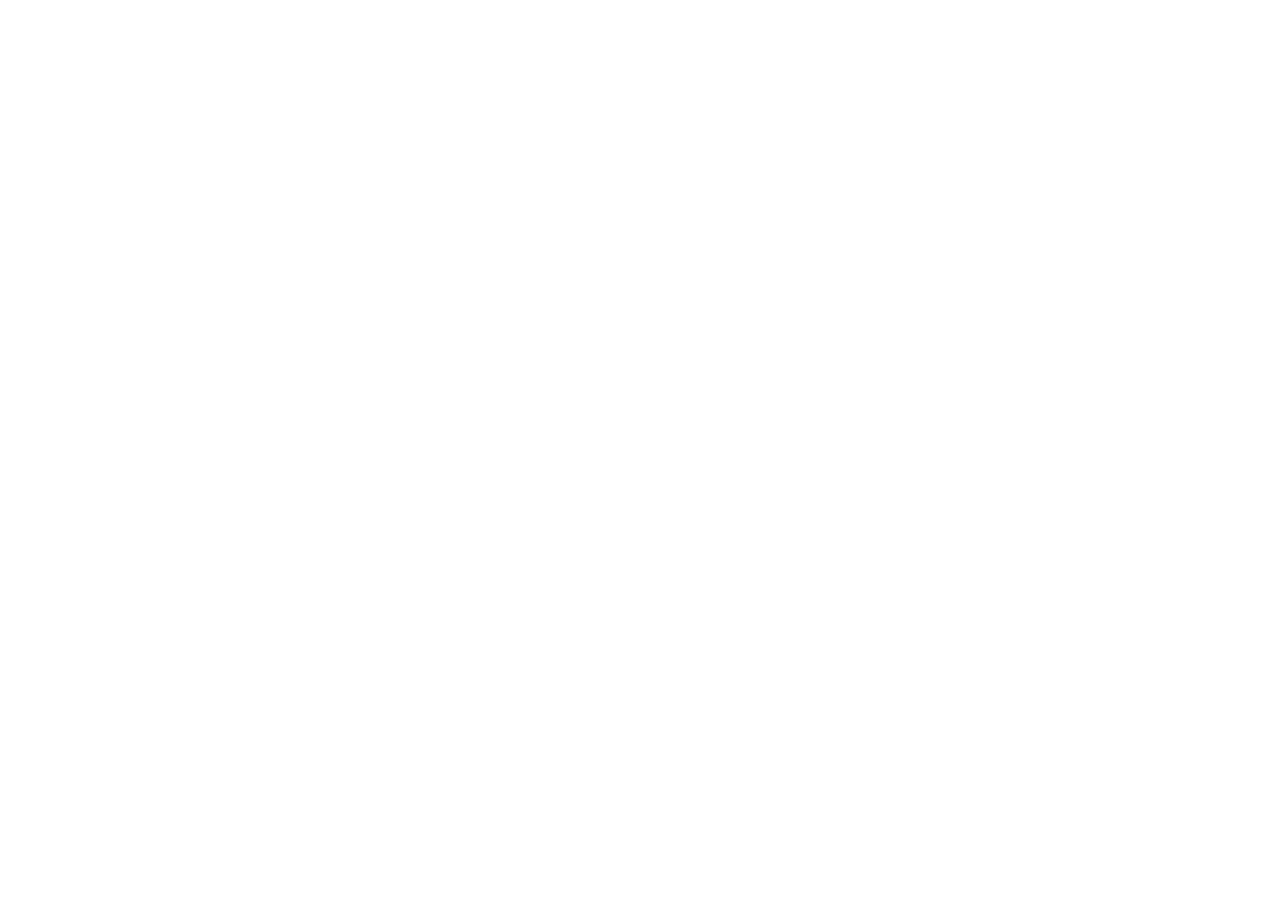
==== Portfolio/first.html @ 07eb85f6 "Add files via upload" ====
<!doctype html>
<html lang="en">
  <head>
    <meta charset="utf-8">
    <meta name="viewport" content="width=device-width, initial-scale=1, shrink-to-fit=no">

    <link rel="stylesheet" href="https://stackpath.bootstrapcdn.com/bootstrap/4.3.1/css/bootstrap.min.css" integrity="sha384-ggOyR0iXCbMQv3Xipma34MD+dH/1fQ784/j6cY/iJTQUOhcWr7x9JvoRxT2MZw1T" crossorigin="anonymous">

    <title>Arshia Lak</title>
  </head>
  <body>
    

    <script src="https://code.jquery.com/jquery-3.3.1.slim.min.js" integrity="sha384-q8i/X+965DzO0rT7abK41JStQIAqVgRVzpbzo5smXKp4YfRvH+8abtTE1Pi6jizo" crossorigin="anonymous"></script>
    <script src="https://cdnjs.cloudflare.com/ajax/libs/popper.js/1.14.7/umd/popper.min.js" integrity="sha384-UO2eT0CpHqdSJQ6hJty5KVphtPhzWj9WO1clHTMGa3JDZwrnQq4sF86dIHNDz0W1" crossorigin="anonymous"></script>
    <script src="https://stackpath.bootstrapcdn.com/bootstrap/4.3.1/js/bootstrap.min.js" integrity="sha384-JjSmVgyd0p3pXB1rRibZUAYoIIy6OrQ6VrjIEaFf/nJGzIxFDsf4x0xIM+B07jRM" crossorigin="anonymous"></script>
  </body>
</html>
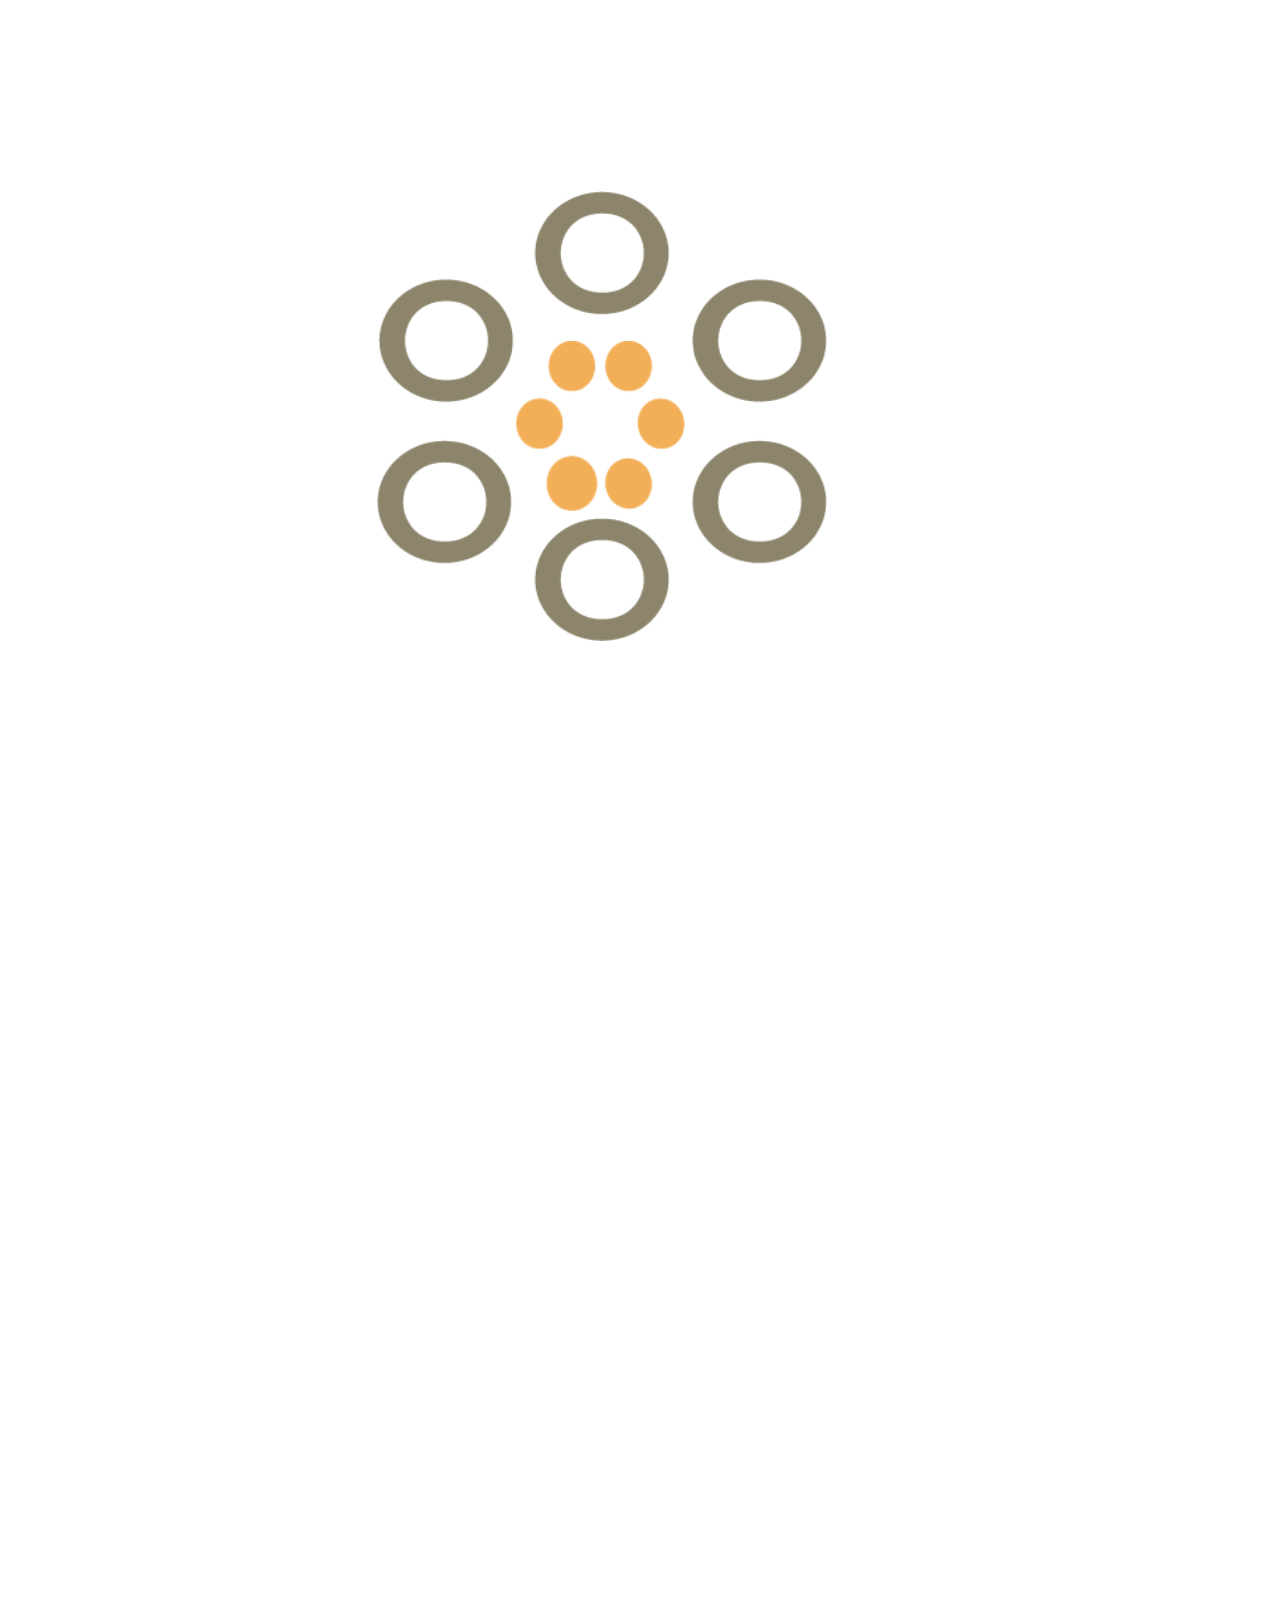
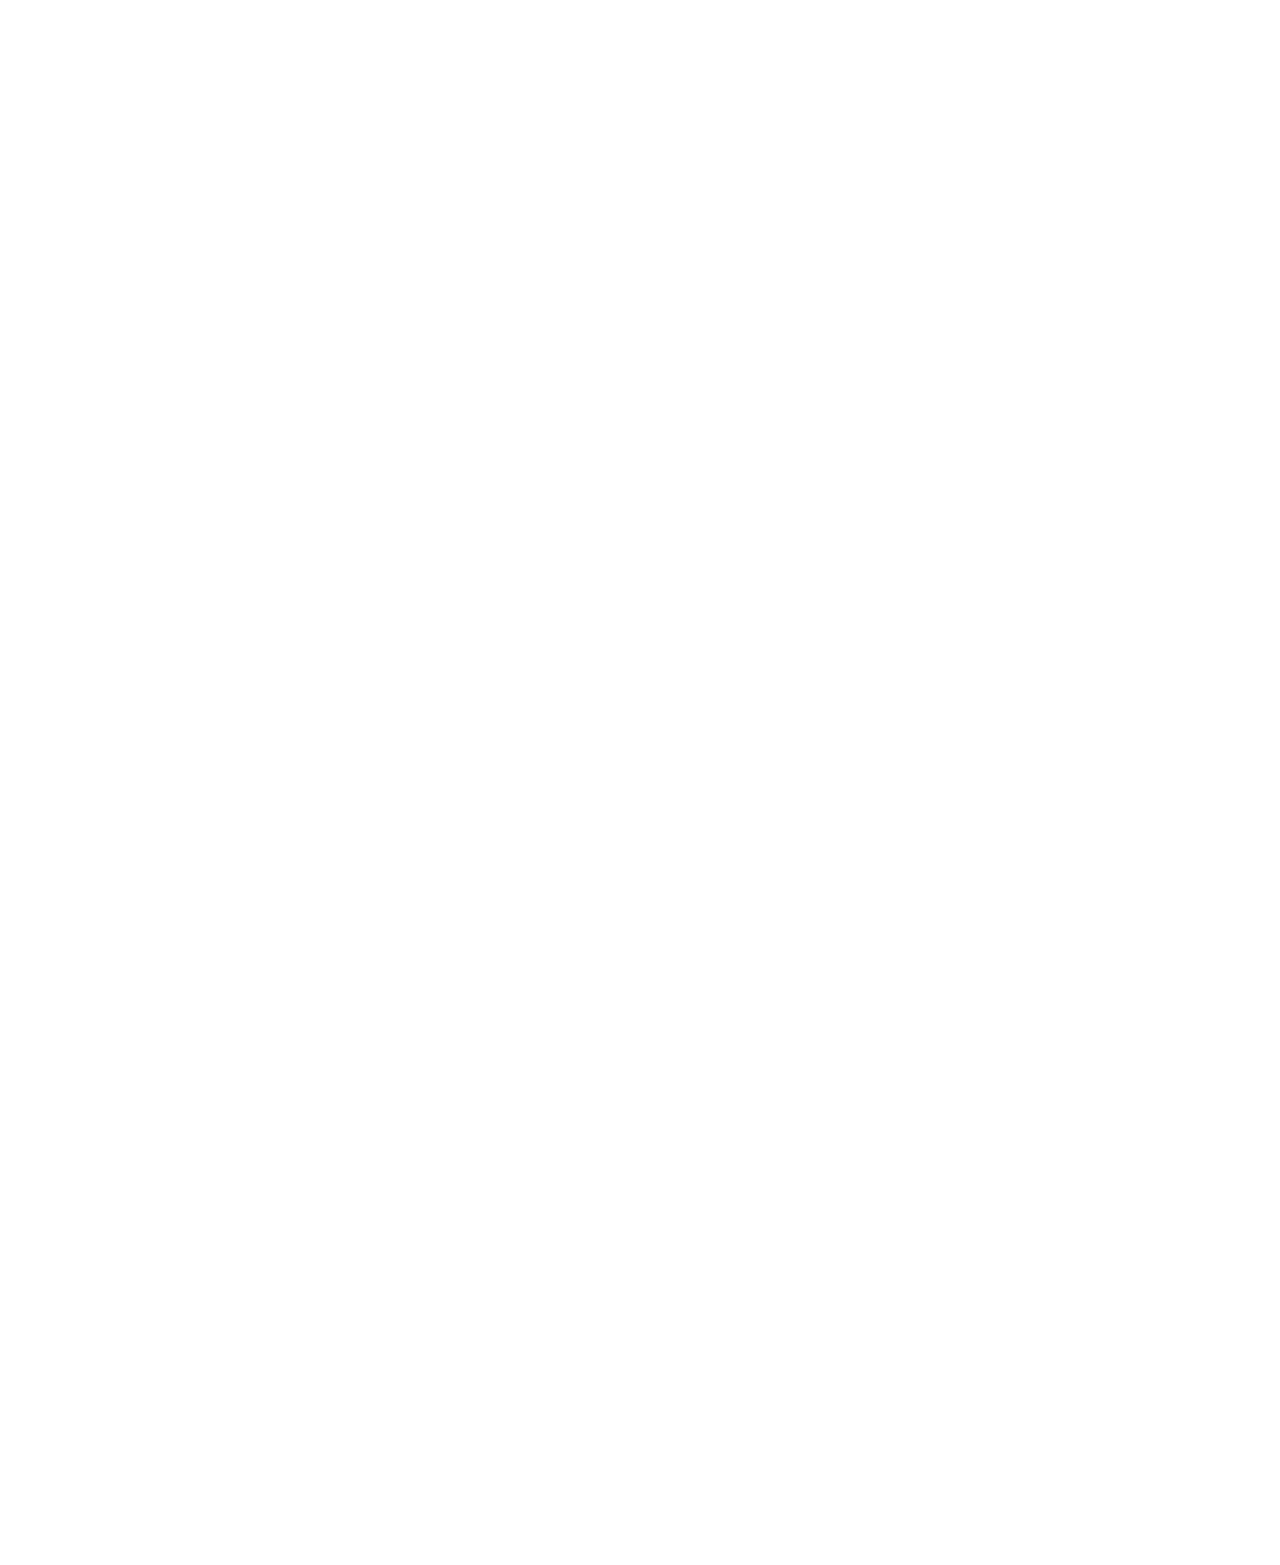
==== commit 64cc6155: "Add files via upload" ====
--- a/Portfolio/first.html
+++ b/Portfolio/first.html
@@ -1,18 +1,114 @@
-<!doctype html>
+<!DOCTYPE html>
 <html lang="en">
-  <head>
+
+<head>
     <meta charset="utf-8">
-    <meta name="viewport" content="width=device-width, initial-scale=1, shrink-to-fit=no">
+    <!-- Link to bootstrao css -->
+    <link rel="stylesheet" type="text/css" href="CSS/bootstrap.css">
 
-    <link rel="stylesheet" href="https://stackpath.bootstrapcdn.com/bootstrap/4.3.1/css/bootstrap.min.css" integrity="sha384-ggOyR0iXCbMQv3Xipma34MD+dH/1fQ784/j6cY/iJTQUOhcWr7x9JvoRxT2MZw1T" crossorigin="anonymous">
+    <!-- Link to css for icons -->
+    <link rel="stylesheet" href="https://use.fontawesome.com/releases/v5.8.2/css/all.css" integrity="sha384-oS3vJWv+0UjzBfQzYUhtDYW+Pj2yciDJxpsK1OYPAYjqT085Qq/1cq5FLXAZQ7Ay" crossorigin="anonymous">
+    <link href="https://fonts.googleapis.com/css?family=Raleway&display=swap" rel="stylesheet">
+    <link href="https://fonts.googleapis.com/css?family=Paytone+One&display=swap" rel="stylesheet">
 
+    <!-- link to main css -->
+    <link rel="stylesheet" type="text/css" href="CSS/style.css">
+
+    <!-- Link to Google Fonts -->
+    <link href="https://fonts.googleapis.com/css?family=Michroma&display=swap" rel="stylesheet">
+
+    <!-- Favicon -->
+    <link rel="apple-touch-icon" sizes="57x57" href="FAVICON/apple-icon-57x57.png">
+    <link rel="apple-touch-icon" sizes="60x60" href="FAVICON/apple-icon-60x60.png">
+    <link rel="apple-touch-icon" sizes="72x72" href="FAVICON/apple-icon-72x72.png">
+    <link rel="apple-touch-icon" sizes="76x76" href="FAVICON/apple-icon-76x76.png">
+    <link rel="apple-touch-icon" sizes="114x114" href="FAVICON/apple-icon-114x114.png">
+    <link rel="apple-touch-icon" sizes="120x120" href="FAVICON/apple-icon-120x120.png">
+    <link rel="apple-touch-icon" sizes="144x144" href="FAVICON/apple-icon-144x144.png">
+    <link rel="apple-touch-icon" sizes="152x152" href="FAVICON/apple-icon-152x152.png">
+    <link rel="apple-touch-icon" sizes="180x180" href="FAVICON/apple-icon-180x180.png">
+    <link rel="icon" type="image/png" sizes="192x192" href="FAVICON/android-icon-192x192.png">
+    <link rel="icon" type="image/png" sizes="32x32" href="FAVICON/favicon-32x32.png">
+    <link rel="icon" type="image/png" sizes="96x96" href="FAVICON/favicon-96x96.png">
+    <link rel="icon" type="image/png" sizes="16x16" href="FAVICON/favicon-16x16.png">
+    <link rel="manifest" href="FAVICON/manifest.json">
+    <meta name="msapplication-TileColor" content="#ffffff">
+    <meta name="msapplication-TileImage" content="/ms-icon-144x144.png">
+    <meta name="theme-color" content="#ffffff">
     <title>Arshia Lak</title>
-  </head>
-  <body>
-    
+</head>
 
-    <script src="https://code.jquery.com/jquery-3.3.1.slim.min.js" integrity="sha384-q8i/X+965DzO0rT7abK41JStQIAqVgRVzpbzo5smXKp4YfRvH+8abtTE1Pi6jizo" crossorigin="anonymous"></script>
-    <script src="https://cdnjs.cloudflare.com/ajax/libs/popper.js/1.14.7/umd/popper.min.js" integrity="sha384-UO2eT0CpHqdSJQ6hJty5KVphtPhzWj9WO1clHTMGa3JDZwrnQq4sF86dIHNDz0W1" crossorigin="anonymous"></script>
-    <script src="https://stackpath.bootstrapcdn.com/bootstrap/4.3.1/js/bootstrap.min.js" integrity="sha384-JjSmVgyd0p3pXB1rRibZUAYoIIy6OrQ6VrjIEaFf/nJGzIxFDsf4x0xIM+B07jRM" crossorigin="anonymous"></script>
-  </body>
+<body>
+    <header>
+
+        <div class="container-fluid">
+            <img id="hollow" src="IMG/hollowDots.png" alt="Logo">
+            <img id="filled" src="IMG/dots.png">
+            <h1 class="firstHeader">Arshia</h1>
+            <img id="dot" src="IMG/dot.png" alt="">
+            <h1>Lak</h1>
+            <span onclick="openNav()"><i class="fas fa-bars"></i></span>
+
+        </div>
+    </header>
+    <nav id="myNav" class="overlay">
+        <a href="javascript:void(0)" class="closebtn" onclick="closeNav()">&times;</a>
+        <div class="overlay-content">
+            <a href="HTML/experience.html">Experience</a>
+            <a href="HTML/education.html">Education and Skills</a>
+            <a href="HTML/projects.html">Projects</a>
+        </div>
+    </nav>
+<div class="sidebar">   
+    <div class="row">
+        <div class="col-sm-3">
+            <div class="py-2 sticky-top flex-grow-1">
+                <div class="nav flex-sm-column">
+        <a href="https://github.com/Duderino24" target="_blank" title="Github Portfolio">
+            <i class="icon fab fa-github-square"></i>
+        </a>
+        <a href="https://www.linkedin.com/in/arshia-lak-24b613183/" target="_blank" title="LinkedIn Account">
+            <i class="icon fab fa-linkedin-in"></i>
+        </a>
+        <a href="https://www.instagram.com/arshi_mars/" target="_blank" title="My Instagram">
+            <i class="icon fab fa-instagram"></i>
+        </a>
+    </div>
+</div>
+</div>
+</div>
+</div>
+    <main class="container">
+        <section id="about">
+            <!-- insert image of myself here -->
+            <h2>About</h2>
+            <p>Ever since 9th grade I always dreamt about coming to Canada and study computer science. I never though the exact replica of my aspirations to come through, but here we are. My name is Arshia, I am 19, and I currently live in Coquitlam, BC. Right now I am studying in a private college called Institute of Technology Development of Canada (ITD) in the open source web development program. I really enjoy programming because it allows me to use my problem solving abilities to solve complex problems. In addition it requires a lot of patience which is something I possess almost all of the time. Other than programming my passions include movies, music, and writing. All of those allow me to take a break from complexities of everyday life and see things that I cannot realistically see in the actual world.</p>
+        </section>
+        <section id="goals">
+            <!-- insert image -->
+            <h2>Goals and Aspirations</h2>
+            <p>My career goals right now is very simple. I want to find an entry-level job realted to programming in order to gain experience working in an evironment that revolves completely around computer-realted tasks. Ultimately, I want to become and Artificail Intelligence Specialist. The mere thought of programming a machine for it to think like a human being is truly mesmerizing to me.
+                <br> As far as Personal goals go, right now I set a goal for myself to rtry to read 10 books per year and to go to the gym at least 4 times a week. Both of those activites allow me to develop parts of me that I deem to be important.
+            </p>
+        </section>
+        <section id="experience">
+            <h2>Experience</h2>
+            <h3><em>Immigrants Services Society of BC</em></h3>
+            <p>Lorem ipsum dolor sit amet, consectetur adipisicing elit, sed do eiusmod tempor incididunt ut labore et dolore magna aliqua. Ut enim ad minim veniam, quis nostrud exercitation ullamco laboris nisi ut aliquip ex ea commodo consequat. Duis aute irure dolor in reprehenderit in voluptate velit esse cillum dolore eu fugiat nulla pariatur. Excepteur sint occaecat cupidatat non proident, sunt in culpa qui officia deserunt mollit anim id est laborum.</p>
+            <h3><em>Vancouver International Film Festival</em></h3>
+            <p>Lorem ipsum dolor sit amet, consectetur adipisicing elit, sed do eiusmod tempor incididunt ut labore et dolore magna aliqua. Ut enim ad minim veniam, quis nostrud exercitation ullamco laboris nisi ut aliquip ex ea commodo consequat. Duis aute irure dolor in reprehenderit in voluptate velit esse cillum dolore eu fugiat nulla pariatur. Excepteur sint occaecat cupidatat non proident, sunt in culpa qui officia deserunt mollit anim id est laborum.</p>
+            <h3><em>Gleneagle Secondary School</em></h3>
+            <p>Lorem ipsum dolor sit amet, consectetur adipisicing elit, sed do eiusmod tempor incididunt ut labore et dolore magna aliqua. Ut enim ad minim veniam, quis nostrud exercitation ullamco laboris nisi ut aliquip ex ea commodo consequat. Duis aute irure dolor in reprehenderit in voluptate velit esse cillum dolore eu fugiat nulla pariatur. Excepteur sint occaecat cupidatat non proident, sunt in culpa qui officia deserunt mollit anim id est laborum.</p>
+        </section>
+    </main>
+    <footer>
+        <div class="container-fluid">
+            <p>Email: arshia_lak2000@yahoo.com</p>
+            <p>Phone: (236) 333 1863</p>
+        </div>
+    </footer>
+
+    <script src="JS/main.js"></script>
+</body>
+
 </html>--- a/Portfolio/CSS/style.css
+++ b/Portfolio/CSS/style.css
@@ -0,0 +1,418 @@
+body {
+	margin: 0px;
+}
+header {
+	position: relative;
+	background-color: white;
+}
+
+#dot {
+	top: -100px;
+	position: relative;
+	display: inline-block;
+	width: 10px;
+	height: 10px;
+	animation: slideDownDot 1s ease-out 1.8s forwards;
+
+}
+
+.firstHeader {
+	margin-left: 50px;
+}
+
+h1 {
+	top:-100px;
+	font-size: 3.2rem;
+	font-family: 'Michroma', sans-serif;
+	display: inline-block;
+	position: relative;
+	color: #8C856B;
+	margin-bottom: 0px;
+	padding: 10px;
+	animation: slideDownHeader 1s ease-out 1.8s forwards;
+}
+
+/*Start of Animation for Name*/
+
+@keyframes slideDownHeader {
+	from {top: -100px;}
+	to {top:-2px;}
+}
+
+@keyframes slideDownDot {
+	from {top: -100px;}
+	to {top:-10px;}
+}
+/*End of Animation for Name*/
+
+
+
+.fas {
+	float: right;
+	position: relative;
+	visibility: hidden;
+	top:10px;
+	font-size: 60px;
+	color: #F2AF57;
+	cursor: pointer;
+	animation: appear 1s ease-in 1.8s forwards;
+}
+/*Start of Animation for bars*/
+@keyframes appear {
+	from {visibility: hidden;}
+	to {visibility: visible;}
+}
+/*End of Animation for bars*/
+
+#hollow {
+  height: 450px;
+   left: 50%;
+   margin-top: 150px;
+   margin-left: -263px;
+   position: absolute;
+   top: 50%;
+   width: 450px;
+   transition: transform ease-in 1s;
+   animation: hollow 1.2s ease-in 1 forwards, slideHollow 0.6s ease-in 1.2s forwards;
+}
+
+#filled {
+	height: 170px;
+   left: 50%;
+   margin-top: 300px;
+   margin-left: -125px;
+   position: absolute;
+   top: 50%;
+   width: 170px;
+   transition: transform ease-in 1s;
+   animation: filled 1.2s ease-in 1 forwards, slideFilled 0.6s ease-in 1.2s forwards;
+}
+/* Start of Animation for the logo */
+@keyframes hollow {
+	from {transform: rotate(0deg);}
+	to {transform: rotate(-360deg);}
+}
+
+@keyframes filled {
+	from {transform: rotate(0deg);}
+	to {transform: rotate(360deg);}
+}
+
+@keyframes slideHollow {
+	from {transform: scale(1); top: 50%; left: 50%;}
+	to {transform: scale(0.13); top: -335px; left: 71px;}
+}
+
+@keyframes slideFilled {
+	from {transform: scale(1); top: 50%; left: 50%;}
+	to {transform: scale(0.13); top: -345px; left: 73px;}
+}
+
+/* End of Animation Animation for the logo */
+
+/* Start of style  for the sidebar */
+.sidenav {
+  width: 50px;
+  position: fixed;
+  z-index: 1;
+  top: 300px;
+  left: -200px;
+  background: none;
+  overflow: hidden;
+  animation: slideLeftSidebar 1s ease-in 1.8s forwards;
+}
+
+.sidenav a {
+	text-decoration: none;
+}
+
+
+@media screen and (max-width: 1300px) {
+  .sidenav {visibility: hidden;}
+}
+
+@keyframes slideLeftSidebar {
+	from {left: -200px;}
+	to {left:50px;}
+}
+
+.icon {
+	display: block;
+	padding: 5.5px;
+	font-size: 45px;
+	color: #F2AF57;
+	transition: transform 0.5s;
+}
+
+.icon:hover {
+	transform: scale(1.3);
+}
+/* End of style  for the sidebar */
+
+
+
+/*Style for Navbar*/
+.overlay {
+  
+  height: 100%;
+  width: 0;
+  position: fixed; 
+  z-index: 2;
+  right: 0;
+  top: 0;
+  opacity: 0.985;
+  background-color: #D99D4E;
+  background-color: #D99D4E; 
+  overflow-x: hidden;
+  transition: 0.5s;
+}
+
+
+.overlay-content {
+  position: relative;
+  top: 25%; 
+  width: 100%; 
+  text-align: center;
+  margin-top: 30px; 
+}
+
+.overlay a {
+  padding: 8px;
+  text-decoration: none;
+  font-size: 36px;
+  color: #F4D0A1;
+  display: block; 
+  transition: 0.3s; 
+}
+
+.overlay a:hover, .overlay a:focus {
+  color: #f1f1f1;
+}
+
+.overlay .closebtn {
+  position: absolute;
+  top: 20px;
+  right: 45px;
+  font-size: 60px;
+}
+
+@media screen and (max-height: 450px) {
+  .overlay a {font-size: 20px}
+  .overlay .closebtn {
+    font-size: 40px;
+    top: 15px;
+    right: 35px;
+  }
+}
+
+.copyright {
+	background-color: #e6e6e6;
+}
+
+.copyright h2 {
+	padding: 20px 0px 0px 0px;
+}
+/*End of Style for Navbar*/
+
+.bigImage {
+	width: 450px;
+	height: 250px;
+	border: solid white 5px;
+	float: right;
+	margin: 65px 0px 0px 10px;
+}
+
+button {
+	position: relative;
+	left: 540px;
+	background-color: black;
+	padding: 10px;
+	color: white;
+	border-radius: 5px;
+	margin: 0px 0px 10px 0px;
+}
+
+button:hover {
+	background-color: #4d4d4d;
+}
+
+.container {
+	background-color: white;
+}
+
+.content {
+	background-color: #b30000;
+	color: white;
+}
+
+.content h3 {
+	padding: 10px 0px;
+}
+
+.right-border {
+	border-right: solid white 1px;
+}
+
+.smallImage {
+	display: block;
+	width: 150px;
+	height: 150px;
+	border: solid white 3px;
+	margin: 10px auto;
+}
+
+
+/*Start of Animation for Texts*/
+
+@keyframes slideRight {
+	from {left: -2500px;}
+	to {left:0px;}
+}
+
+@keyframes slideLeft {
+	from {right: -2500px;}
+	to {right:0px;}
+}
+/*End of Animation for Texts*/
+
+
+h2, h3 {
+	font-family: 'Paytone One', sans-serif;
+	right: -2500px;
+	position: relative;
+	animation: slideLeft 1s ease-in 1.8s forwards; 
+	color: #735329;
+}
+
+p {
+	
+	left: -2500px;
+	position: relative;
+	animation: slideRight 1s ease-in 1.8s forwards;
+	font-family: 'Raleway', sans-serif;
+	color: #735329;
+}
+
+#about,#goals h2,h3 {
+	font-size: 40px;
+}
+
+#about, #goals p {
+	font-size: 20px;
+}
+
+footer {
+	position: relative;
+	bottom: -2000px;
+	background-color: #8C856B;
+	text-align: center;
+	animation: slideUp 1s linear 1.8s forwards;
+}
+
+footer p {
+	margin-bottom: 0px;
+	color: #FBF1DD;
+	float: right;
+	line-height: 2;
+}
+
+footer p:first-of-type {
+	width: 360px;
+}
+
+footer p:last-of-type {
+	width: 250px;
+}
+
+/*Start of animation for Footer*/
+
+@keyframes slideUp {
+	from {bottom: -2000px;}
+	to {bottom: 0px;}
+}
+
+
+
+.bottomnav {
+	display: flex;
+	visibility: hidden;
+	position: relative;
+	bottom: 0px;
+
+}
+
+
+.bottomnav a {
+	text-decoration: none;
+}
+.iconBottom {
+	display: inline-block;
+	text-decoration: none;
+	display: block;
+	padding: 10px;
+	font-size: 45px;
+	color: #F2AF57;
+	transition: transform 0.5s;
+}
+
+.iconBottom:hover {
+	transform: scale(1.3);
+}
+
+
+
+@media screen and (max-width: 1300px) {
+  .bottomnav {visibility: visible;}
+}
+
+
+
+
+#about img {
+	position: relative;
+	float: left;
+	border-radius: 15px;
+	width: 170px;
+	height: 230px;
+	left: -2000px;
+	margin: 17px 10px 0px 0px;
+	animation: slideRight 1s ease-in 1.8s forwards;
+}
+
+#goals img {
+	position: relative;
+	float: right;
+	border-radius: 15px;
+	width: 230px;
+	height: 260px;
+	right: -2000px;
+	margin: 17px 10px 0px 0px;
+	animation: slideLeft 1s ease-in 1.8s forwards;
+}
+
+.row p {
+	text-align: center;
+	padding: 10px 0px;
+}
+
+.col-xl-6 img {
+	margin: 1px auto;
+	display: block;
+	position: relative;
+	border-radius: 15px;
+	width: 220px;
+	height: 140px;
+	left: -2000px;
+	animation: slideRight 1s ease-in 1.8s forwards;
+}
+
+.col-xl-4 img {
+	margin: 1px auto;
+	display: block;
+	position: relative;
+	border-radius: 15px;
+	width: 210px;
+	height: 120px;
+	right: -2000px;
+	animation: slideLeft 1s ease-in 1.8s forwards;
+}